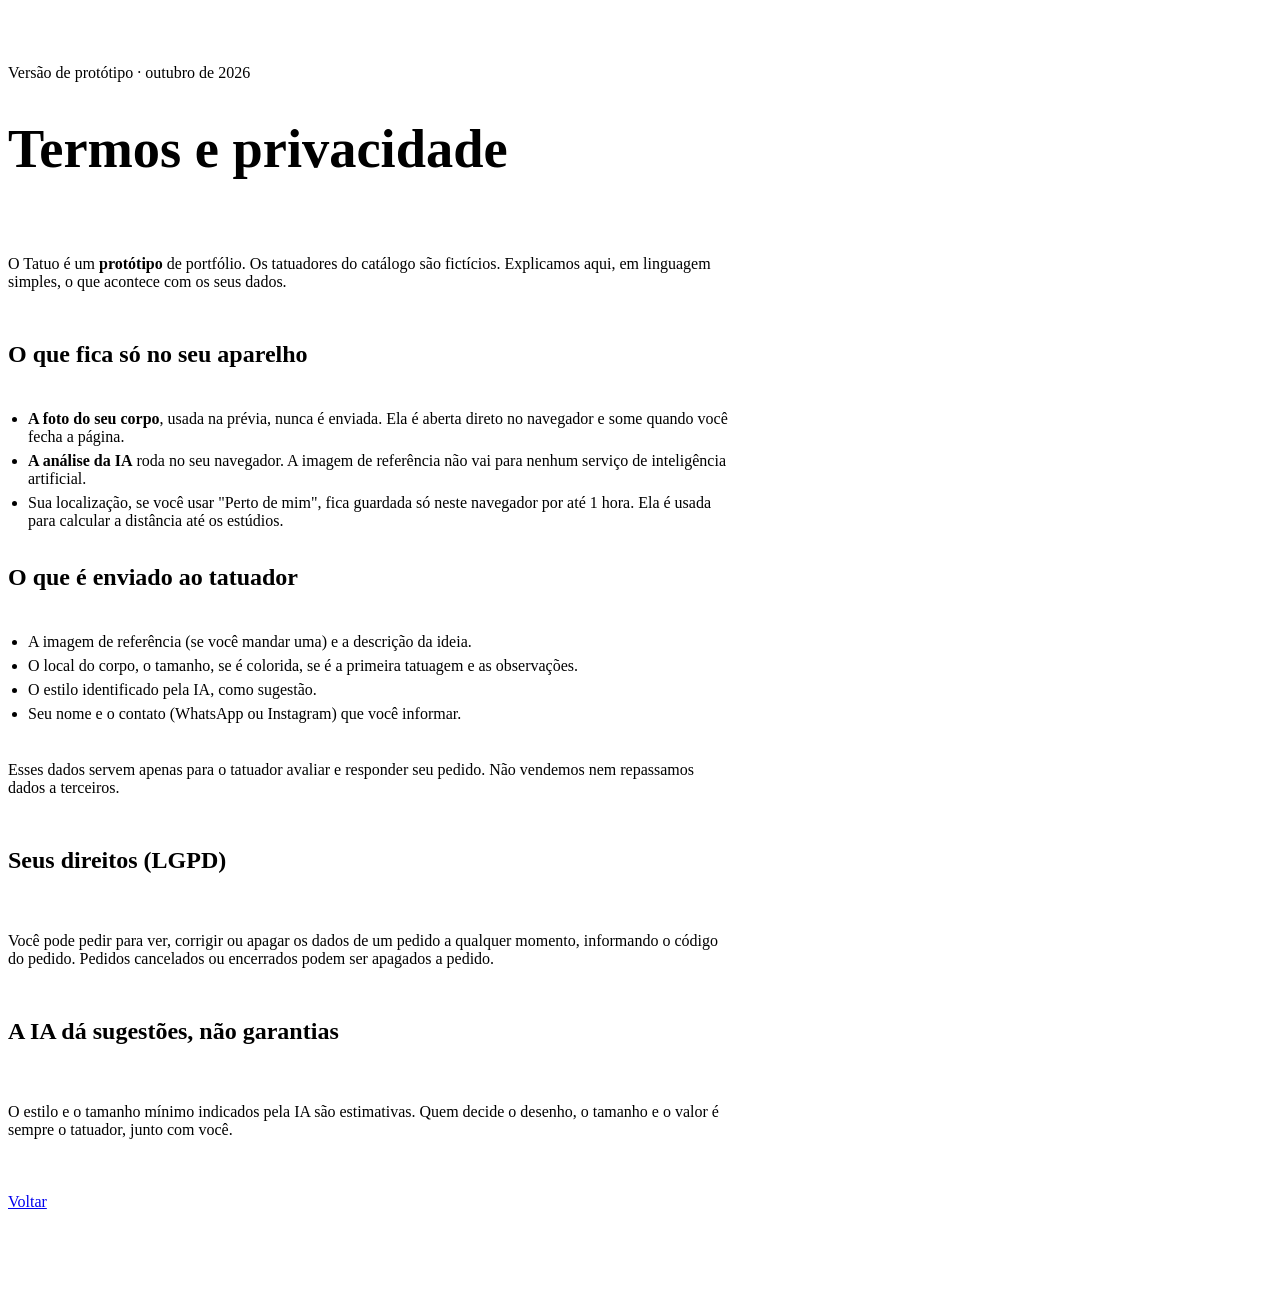
==== frontend/termos.html @ f9a07dc8 "Tatuo: busca de tatuadores por referência com IA no navegador" ====
<!doctype html>
<html lang="pt-BR">
<head>
  <meta charset="utf-8">
  <meta name="viewport" content="width=device-width, initial-scale=1">
  <title>Termos e privacidade · Tatuo</title>
  <link rel="icon" href="/img/favicon.svg" type="image/svg+xml">
  <link rel="preconnect" href="https://fonts.googleapis.com">
  <link rel="preconnect" href="https://fonts.gstatic.com" crossorigin>
  <link href="https://fonts.googleapis.com/css2?family=DM+Mono:wght@400;500&family=Fraunces:ital,opsz,wght@0,9..144,600;0,9..144,800;1,9..144,700&family=Instrument+Sans:wght@400;500;600&display=swap" rel="stylesheet">
  <link rel="stylesheet" href="/css/tatuo.css">
  <script type="module">import { montarTopo } from "/js/comum.js"; montarTopo();</script>
  <style>
    .termos { max-width: 720px; padding: 40px 0 64px; display: grid; gap: 22px; }
    .termos h2 { font-size: 1.5rem; margin-top: 12px; }
    .termos p, .termos li { color: var(--tinta-2); }
    .termos ul { margin: 0; padding-left: 20px; display: grid; gap: 6px; }
  </style>
</head>
<body>
  <main id="conteudo" class="contido termos">
    <div>
      <p class="sobretitulo">Versão de protótipo · outubro de 2026</p>
      <h1 style="font-size:clamp(2.2rem,1.4rem + 3vw,3.4rem)">Termos e privacidade</h1>
    </div>
    <p>O Tatuo é um <b>protótipo</b> de portfólio. Os tatuadores do catálogo são fictícios. Explicamos aqui, em linguagem simples, o que acontece com os seus dados.</p>

    <h2>O que fica só no seu aparelho</h2>
    <ul>
      <li><b>A foto do seu corpo</b>, usada na prévia, nunca é enviada. Ela é aberta direto no navegador e some quando você fecha a página.</li>
      <li><b>A análise da IA</b> roda no seu navegador. A imagem de referência não vai para nenhum serviço de inteligência artificial.</li>
      <li>Sua localização, se você usar "Perto de mim", fica guardada só neste navegador por até 1 hora. Ela é usada para calcular a distância até os estúdios.</li>
    </ul>

    <h2>O que é enviado ao tatuador</h2>
    <ul>
      <li>A imagem de referência (se você mandar uma) e a descrição da ideia.</li>
      <li>O local do corpo, o tamanho, se é colorida, se é a primeira tatuagem e as observações.</li>
      <li>O estilo identificado pela IA, como sugestão.</li>
      <li>Seu nome e o contato (WhatsApp ou Instagram) que você informar.</li>
    </ul>
    <p>Esses dados servem apenas para o tatuador avaliar e responder seu pedido. Não vendemos nem repassamos dados a terceiros.</p>

    <h2>Seus direitos (LGPD)</h2>
    <p>Você pode pedir para ver, corrigir ou apagar os dados de um pedido a qualquer momento, informando o código do pedido. Pedidos cancelados ou encerrados podem ser apagados a pedido.</p>

    <h2>A IA dá sugestões, não garantias</h2>
    <p>O estilo e o tamanho mínimo indicados pela IA são estimativas. Quem decide o desenho, o tamanho e o valor é sempre o tatuador, junto com você.</p>

    <p><a class="botao contorno" href="javascript:history.back()">Voltar</a></p>
  </main>
</body>
</html>
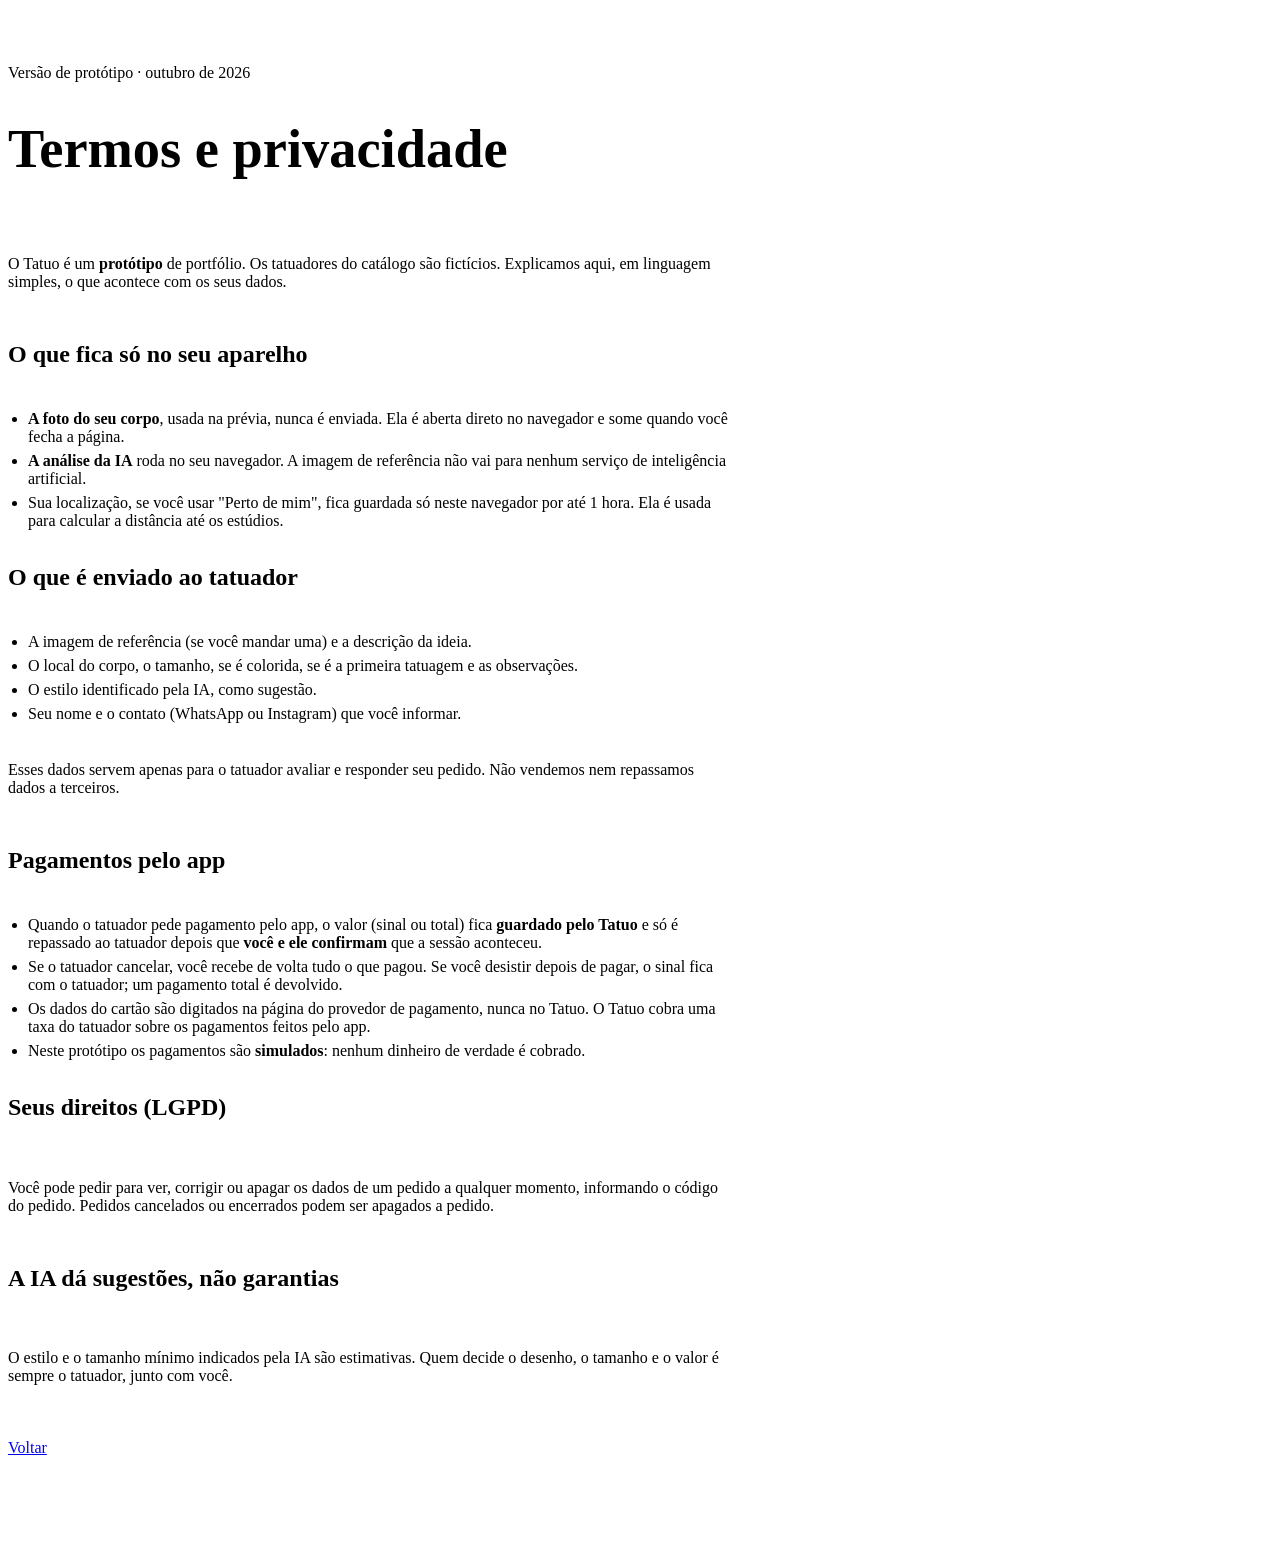
==== commit 004d6789: "v2.0: pagamento com custódia (PIX e cartão) e financeiro do tatuador" ====
--- a/frontend/termos.html
+++ b/frontend/termos.html
@@ -41,6 +41,14 @@
     </ul>
     <p>Esses dados servem apenas para o tatuador avaliar e responder seu pedido. Não vendemos nem repassamos dados a terceiros.</p>
 
+    <h2>Pagamentos pelo app</h2>
+    <ul>
+      <li>Quando o tatuador pede pagamento pelo app, o valor (sinal ou total) fica <b>guardado pelo Tatuo</b> e só é repassado ao tatuador depois que <b>você e ele confirmam</b> que a sessão aconteceu.</li>
+      <li>Se o tatuador cancelar, você recebe de volta tudo o que pagou. Se você desistir depois de pagar, o sinal fica com o tatuador; um pagamento total é devolvido.</li>
+      <li>Os dados do cartão são digitados na página do provedor de pagamento, nunca no Tatuo. O Tatuo cobra uma taxa do tatuador sobre os pagamentos feitos pelo app.</li>
+      <li>Neste protótipo os pagamentos são <b>simulados</b>: nenhum dinheiro de verdade é cobrado.</li>
+    </ul>
+
     <h2>Seus direitos (LGPD)</h2>
     <p>Você pode pedir para ver, corrigir ou apagar os dados de um pedido a qualquer momento, informando o código do pedido. Pedidos cancelados ou encerrados podem ser apagados a pedido.</p>
 
